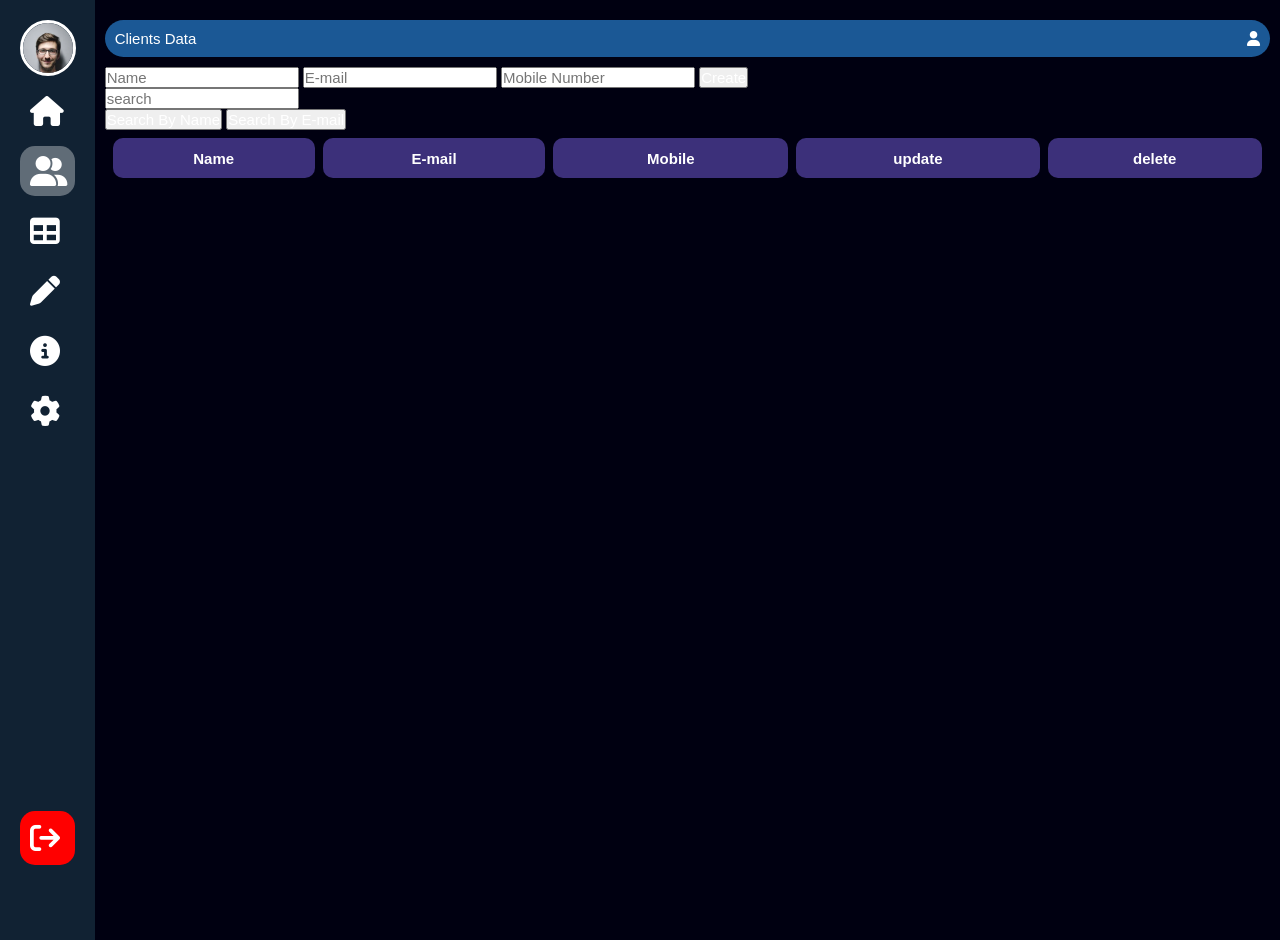
==== newclient.html @ be131401 "Add files via upload this page you can add and update and delete all clients" ====
<!DOCTYPE html>
<html>

<head>
    <title>Hello, World!</title>
    <link rel="stylesheet" href="dashboard.css">
    <link rel="stylesheet" href="style.css">
    <link rel="stylesheet" href="https://cdnjs.cloudflare.com/ajax/libs/font-awesome/6.4.0/css/all.min.css">

</head>

</head>

<style>
    .menu ul li .cactive {
        background-color: #ffffff55;
    }
</style>

<body>
    <div class="menu">

        <ul>
            <li class="profile">
                <div class="img_box">
                    <img src="profile.webp" alt="profile">
                </div>
                <h2>yousef habib</h2>
            </li>

            <li>
                <a href="newdashboard.html" class="active">
                    <i class="fas fa-home"></i>
                    <p>dashboard</p>
                </a>
            </li>

            <li>
                <a href="newclient.html" class="cactive">
                    <i class="fas fa-user-group"></i>
                    <p>clients</p>
                </a>
            </li>

            <li>
                <a href="newproducts.html" class="pactive">
                    <i class="fas fa-table"></i>
                    <p>products</p>
                </a>
            </li>


            <li>
                <a href="newpost.html" class="tactive">
                    <i class="fas fa-pen"></i>
                    <p>Posts</p>
                </a>
            </li>

            <li>
                <a href="support.html" class="uactive">
                    <i class="fas fa-info-circle"></i>
                    <p>Support</p>
                </a>
            </li>

            <li>
                <a href="setting.html" class="sactive">
                    <i class="fas fa-cog"></i>
                    <p>settings</p>
                </a>
            </li>

            <li class="log-out">
                <a href="login.html">
                    <i class="fas fa-sign-out"></i>
                    <p>Log Out</p>
                </a>
            </li>

        </ul>

    </div>


    <div class="content">

        <div class="title-info">
            <p>Clients Data</p>
            <i class="fas fa-user"></i>
        </div>


        <div class="client">


            <div class="inputs">
                <input type="text" placeholder="Name" id="name">
                <input type="email" placeholder="E-mail" id="email">
                <input type="number" placeholder="Mobile Number" id="mobile">
                <button id="send">Create</button>
            </div>

            <div class="outputs">
                <div class="searchBlock">

                    <input type="text" onkeyup="searchdata(this.value)" id="seearch" placeholder="search ">
                    <div class="btnSearch">
                        <button onclick="getSearchMoode(this.id)" id="searchName">Search By Name</button>
                        <button onclick="getSearchMoode(this.id)" id="searchemail">Search By E-mail</button>
                    </div>
                </div>

                <div id="deleteAllClient">

                </div>
                <table>
                    <tr>
                        <th>Name</th>
                        <th>E-mail</th>
                        <th>Mobile</th>
                        <th>update</th>
                        <th>delete</th>

                    </tr>

                    <tbody id="tclientbody">

                    </tbody>

                </table>

            </div>


        </div>

    </div>



    <!----  <script>

        if (localStorage.getItem("auth") !== "true") {
            window.location.href = "login.html";
        }
    </script>
-->
    <script src="index.js"></script>
    <script src="client.js"></script>
</body>

</html>
---- dashboard.css ----
* {
    padding: 0;
    margin: 0;
    color: white;
    font-family: sans-serif;
    font-size: 15px;
}

body {
    background-color: #001;
    display: flex;
}

.img_box {
    width: 50px;
    height: 50px;
    border-radius: 50%;
    overflow: hidden;
    border: 3px solid white;
    flex-shrink: 0;
}

.img_box img {
    width: 100%;
}

.profile {
    display: flex;
    align-items: center;
    gap: 30px;
}

.profile h2 {
    font-size: 20px;
    text-transform: capitalize;
}

.menu {
    background-color: #123;
    width: 60px;
    min-height: 100vh;
    padding: 20px;
    overflow: hidden;
    transition: .5s;
}

.menu:hover {
    width: 260px;
}

ul {
    list-style: none;
    position: relative;
    height: 95%;
    text-transform: capitalize;
}

ul li a {
    display: block;
    text-decoration: none;
    padding: 10px;
    margin: 10px 0;
    border-radius: 15px;
    display: flex;
    align-items: center;
    gap: 40px;
    transition: .5s;
    font-size: 17px;
}

ul li a:hover,
.data-info .box:hover,
td:hover {
    background-color: #ffffff55;
}

.log-out {
    position: absolute;
    bottom: 0;
    width: 100%;
    cursor: pointer;
}

.log-out a {
    background-color: red;
}

ul li a i {
    font-size: 30px;
}

.content {
    width: 100%;
    margin: 10px;
}

.title-info {
    display: flex;
    background-color: rgb(27, 88, 149);
    padding: 10px;
    border-radius: 20px;
    align-items: center;
    justify-content: space-between;
    margin: 10px 0;
    font-size: 15px;
}

.data-info {

    display: flex;
    align-items: center;
    justify-content: space-around;
    flex-wrap: wrap;
    gap: 10px;
}

.data-info .box {
    background-color: #123;
    height: 150px;
    flex-basis: 150px;
    flex-grow: 1;
    border-radius: 15px;
    display: flex;
    align-items: center;
    justify-content: space-around;
    font-size: 15px;
}

.data-info .box i {
    font-size: 40px;
}

.data-info .box .data {
    align-items: center;
}

.data-info .box .data span {
    font-size: 30px;
}

table {
    width: 100%;
    text-align: center;
    border-spacing: 8px;
    font-size: 13px;
}

td,
th {
    background-color: #123;
    height: 40px;
    border-radius: 10px;
}

th {
    background-color: rgba(61, 49, 123, 0.994);
}


.price-num {
    background-color: green;
}



.title-info {
    font-size: 20px;
}


.settings-container h2 {
    padding: 10px;
    margin: 10px;
    align-items: center;
    justify-content: center;
    text-align: center;
    display: flex;
    flex-direction: column;
    padding: 1rem;
    border-radius: 15px;
    background-color: rgb(27, 88, 149);


}

.line {
    height: 3px;
    width: 200px;
    background-color: gold;
    margin: 20px auto;
    border-radius: 10px;
}

.settings-container {
    width: 100%;
}

.setting-group {
    display: flex;
    text-wrap: wrap;
    justify-content: space-around;
    flex-wrap: wrap;

}

.user-info {
    display: flex;
    gap: 10px;
    padding: 10px;
    margin: 10px;
    align-items: center;
    justify-content: center;
    display: flex;
    background-color: #123;
    padding: 0.2rem;
    border-radius: 15px;
    min-width: 150px;
    flex-grow: 1;
}

.line-border {
    width: 2px;
    height: 100px;
    margin: auto;
    background-color: gold;
    flex-wrap: wrap;
}

:root {
    --bg-color: #001;
    --text-color: #fff;
    --primary-color: #4a91e2;

}

body {
    background-color: var(--bg-color);
    color: var(--text-color);
    transition: all 0.3s ease;
}


body.white-theme {
    --bg-color: #ffffff;
    --text-color: #000000;
    --primary-color: #4a90e2;
}


.btn {
    display: flex;
    justify-content: center;
    align-items: center;
}

#toggle-theme {
    background-color: gold;
    backdrop-filter: blur(10px);
    -webkit-backdrop-filter: blur(10px);
    color: darkblue;
    font-size: 1rem;
    padding: 10px;
    border: none;
    border-radius: 20px;
    cursor: pointer;
    animation: mymove 5s infinite;
    display: flex;
    justify-content: center;
    align-items: center;


}

button:hover {
    transform: scale(1.02);
    animation: mymove 5s infinite;

}

.support-form {
    height: 90vh;
    display: flex;
    justify-content: center;
    align-items: center;
}

.support-form form {
    background-color: #123;
    padding: 40px;
    margin: 0 10px;
    height: 40vh;
    max-width: 500px;
    min-width: 150px;
    display: flex;
    justify-content: center;
    align-items: center;
    flex-wrap: wrap;
    gap: 5px;
    border-radius: 12px;
    border-color: gold;
    box-shadow: 0 0 20px rgba(0, 0, 0, 0.3);

}

.support-form form h2 {
    color: gold;
    margin-bottom: 10px;
    margin-top: -15px;
    text-align: center;
}

.support-form form input,
textarea {
    background-color: #123;
    display: flex;
    justify-content: center;
    align-items: center;
    flex-grow: 1;
    outline: none;
    border-radius: 15px;
    border-color: gold;
    padding: 5px 10px;
    width: 200px;
    height: 20px;
    font-size: 12px;
    color: white;
    margin-bottom: 10px;
}

.support-form form .input-form label {
    color: gold;
    display: inline-block;
    margin-bottom: 8px;
    width: 60px;

}

.support-form form input:focus,
textarea:focus {
    outline: none;
    border: 1px solid #7b61ff;
    background-color: #25253a;
}

.support-form button {
    width: 50%;
    padding: 6px;
    margin-top: 5px;
    margin-bottom: -10px;
    border: none;
    background-color: rgb(27, 88, 149);
    color: GOLD;
    font-size: 16px;
    border-radius: 12px;
    cursor: pointer;
    transition: 0.3s ease;
}

.input-form {
    display: flex;
    align-items: center;
    justify-content: center;
    width: 100%;
    margin-bottom: 10px;
}

.post-info {

    display: flex;
    align-items: center;
    justify-content: space-around;
    flex-wrap: wrap;
    gap: 10px;
}

.post-info .box {
    max-width: 500px;
    min-width: 350px;
    background-color: #123;
    height: 500px;
    flex-basis: 350px;
    flex-grow: 1;
    border-radius: 15px;
    display: flex;
    flex-direction: column;
    font-size: 15px;
    box-shadow: 0 4px 6px gray;
}




.items-post {
    width: 100%;
    display: flex;
    align-items: flex-start;
    gap: 12px;
    border-radius: 15px;

}

.img-post {
    border: 5px gold;

}

.img-post img {
    width: 42px;
    height: 42px;
    border-radius: 50%;
    object-fit: cover;
    margin: 5px 0 5px 5px;
    border: 2px solid gold;

}

.header-post {
    width: 100%;
    height: 50px;
    display: flex;
    line-height: 1.4;
    align-items: center;
    justify-content: space-between;


}

.name-post {
    font-size: 16px;
    font-weight: 500;
    color: #222;

}

.name-post a {
    color: gold;
    text-decoration: none;
}

.name-post a:hover {
    text-decoration: underline;
}

.item-text-post {
    margin: 0 4px;
    color: gray;

}

.order-post {
    color: #222;
    font-weight: 600;
}

.time {
    font-size: 15px;
    font-style: italic;
    margin-top: 5px;
    margin-right: 8px;
    justify-content: space-between;


}

.time span {
    margin-right: 3px;
}



.content-post {

    max-width: 90%;
    height: 400px;
    display: flex;
    flex-direction: column;
    text-align: center;
    margin-left: 25px;
    flex-grow: 1;


}

.content-post p span {
    color: blueviolet;
}



.content-post img {
    max-width: 600px;
    min-width: 200px;
    min-height: 200px;
    margin: 30px;
    margin-left: 55px;
    border-radius: 12px;

}
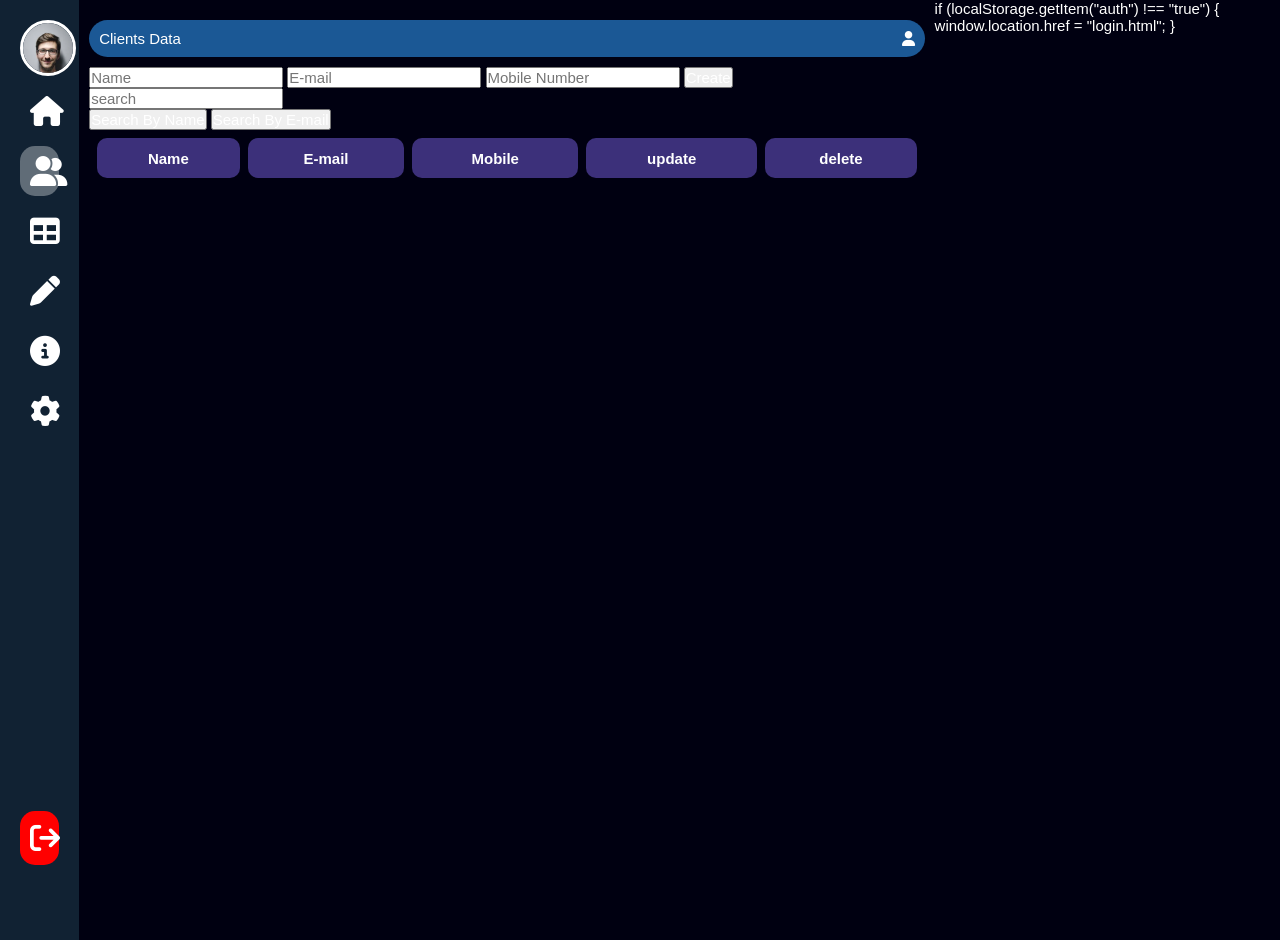
==== commit e66c56da: "Update newclient.html I injected the code for check login" ====
--- a/newclient.html
+++ b/newclient.html
@@ -139,15 +139,16 @@
 
 
 
-    <!----  <script>
+    
 
         if (localStorage.getItem("auth") !== "true") {
             window.location.href = "login.html";
         }
     </script>
--->
+
     <script src="index.js"></script>
     <script src="client.js"></script>
 </body>
 
-</html>+
+</html>
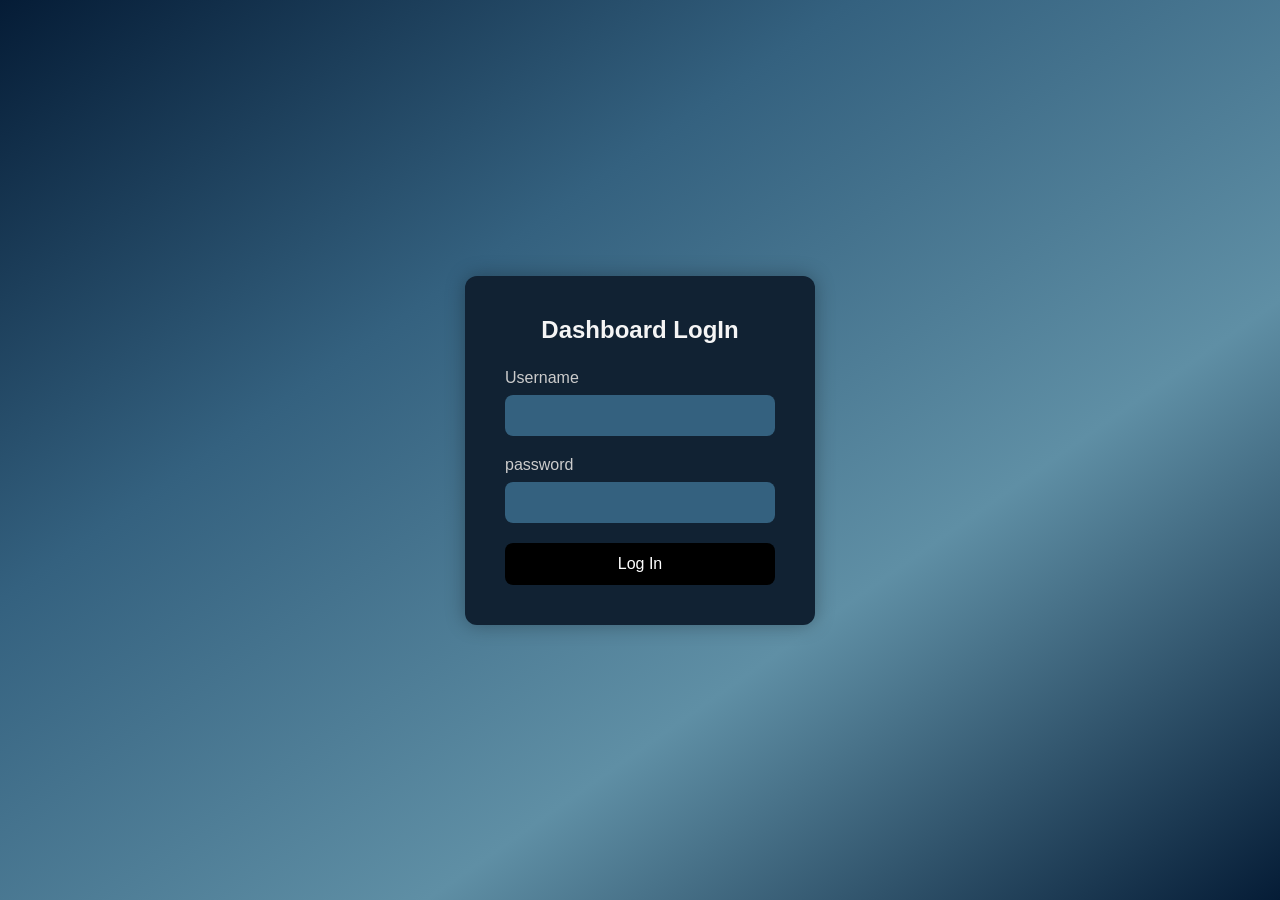
==== commit 31d6c8a0: "Update newclient.html fixed bugs" ====
--- a/newclient.html
+++ b/newclient.html
@@ -140,7 +140,7 @@
 
 
     
-
+   <script>
         if (localStorage.getItem("auth") !== "true") {
             window.location.href = "login.html";
         }
@@ -152,3 +152,4 @@
 
 
 </html>
+
--- a/dashboard.css
+++ b/dashboard.css
@@ -89,6 +89,9 @@
     font-size: 30px;
 }
 
+
+
+
 .content {
     width: 100%;
     margin: 10px;
@@ -224,6 +227,67 @@
     margin: auto;
     background-color: gold;
     flex-wrap: wrap;
+}
+
+.header #toggle-theme i {
+    font-size: 30px;
+    color: black;
+}
+
+.header #toggle-theme p {
+
+    color: black;
+}
+
+.header {
+    display: flex;
+    justify-content: space-between;
+
+    align-items: center;
+
+    padding: 10px 20px;
+
+}
+
+.header h2 {
+    margin: 0;
+    min-width: 400px;
+    max-width: 900px;
+    width: 900px;
+}
+
+#toggle-theme {
+    width: 150px;
+    padding: 8px 16px;
+    border: none;
+    border-radius: 5px;
+    cursor: pointer;
+}
+
+
+.content footer {
+    background-color: #34617F;
+    display: flex;
+    flex-direction: column;
+    justify-content: flex-end;
+    position: fixed;
+    bottom: 0;
+    left: 100px;
+    right: 10px;
+    height: auto;
+    z-index: 1000;
+}
+
+.content footer h2 {
+    height: 30px;
+    background-color: #34617F;
+    display: flex;
+    justify-content: center;
+    align-items: center;
+    margin: 0;
+
+    color: white;
+
 }
 
 :root {
@@ -364,6 +428,9 @@
     margin-bottom: 10px;
 }
 
+
+
+/* this for the static post page 
 .post-info {
 
     display: flex;
@@ -495,4 +562,15 @@
     margin-left: 55px;
     border-radius: 12px;
 
-}+}
+
+*/
+
+@media (min-width: 350px) and (max-width: 1100px) {
+
+    .content {
+        width: 95%;
+    }
+}
+
+/*  350  500  1100  */
--- a/style.css
+++ b/style.css
@@ -0,0 +1,202 @@
+input {
+    background-color: #123;
+    flex-grow: 1;
+    outline: none;
+    border-radius: 15px;
+    border-color: gold;
+    border: none;
+    outline: none;
+    padding: 5px 10px;
+    font-size: 12px;
+    color: white;
+    margin-bottom: 10px;
+}
+
+.inputs #title {
+    width: 95%;
+    height: 30px;
+}
+
+.price input {
+    width: 20%;
+    height: 30px;
+}
+
+.inputs #count,
+#category {
+    width: 95%;
+    height: 30px;
+
+}
+
+input:focus {
+    background-color: #000;
+    transform: scale(1.);
+}
+
+
+#total {
+    background-color: #a00d02;
+    padding: 5px 2px;
+    border-radius: 4px;
+}
+
+#total::before {
+    content: 'Total: ';
+}
+
+button {
+    width: 93%;
+    height: 30px;
+    border: none;
+    border-radius: 10px;
+    cursor: pointer;
+    background-color: #310044;
+    color: white;
+    transition: 0.5s;
+}
+
+.inputs button {
+    width: 96.5%;
+
+}
+
+
+button:hover {
+    background-color: #51025f;
+    letter-spacing: 2px;
+}
+
+.btnSearch {
+    display: flex;
+    gap: 80px;
+
+}
+
+.btnSearch button {
+    width: 45%;
+}
+
+.searchBlock input {
+    margin: 5px 0;
+    width: 95%;
+    height: 30px;
+    margin-top: 10px;
+}
+
+#deleteAll {
+    margin: 10px 0;
+    display: flex;
+    justify-content: center;
+    align-items: center;
+}
+
+
+
+table th {
+    text-transform: lowercase;
+}
+
+th td {
+    padding: 5px;
+}
+
+/*-----clients---*/
+
+.client input {
+    background-color: #123;
+    flex-grow: 1;
+    outline: none;
+    border-radius: 15px;
+    border-color: gold;
+    border: none;
+    outline: none;
+    padding: 5px 10px;
+    font-size: 12px;
+    color: white;
+    margin-bottom: 10px;
+}
+
+.inputs #name {
+    width: 95%;
+    height: 30px;
+}
+
+
+
+.inputs #email,
+#mobile {
+    width: 95%;
+    height: 30px;
+
+}
+
+input:focus {
+    background-color: #000;
+    transform: scale(1.);
+}
+
+
+button {
+    width: 93%;
+    height: 30px;
+    border: none;
+    border-radius: 10px;
+    cursor: pointer;
+    background-color: #310044;
+    color: white;
+    transition: 0.5s;
+}
+
+.inputs button {
+    width: 96.5%;
+
+}
+
+
+button:hover {
+    background-color: #51025f;
+    letter-spacing: 2px;
+}
+
+.btnSearch {
+    display: flex;
+    gap: 80px;
+
+}
+
+.btnSearch button {
+    width: 45%;
+}
+
+.searchBlock input {
+    margin: 5px 0;
+    width: 95%;
+    height: 30px;
+    margin-top: 10px;
+}
+
+#deleteAllClient {
+    margin: 10px 0;
+    display: flex;
+    justify-content: center;
+    align-items: center;
+}
+
+
+
+table th {
+    text-transform: lowercase;
+}
+
+th td {
+    padding: 5px;
+}
+
+
+@media (min-width: 350px) and (max-width: 1100px) {
+
+    .content {
+        width: 95%;
+    }
+}
